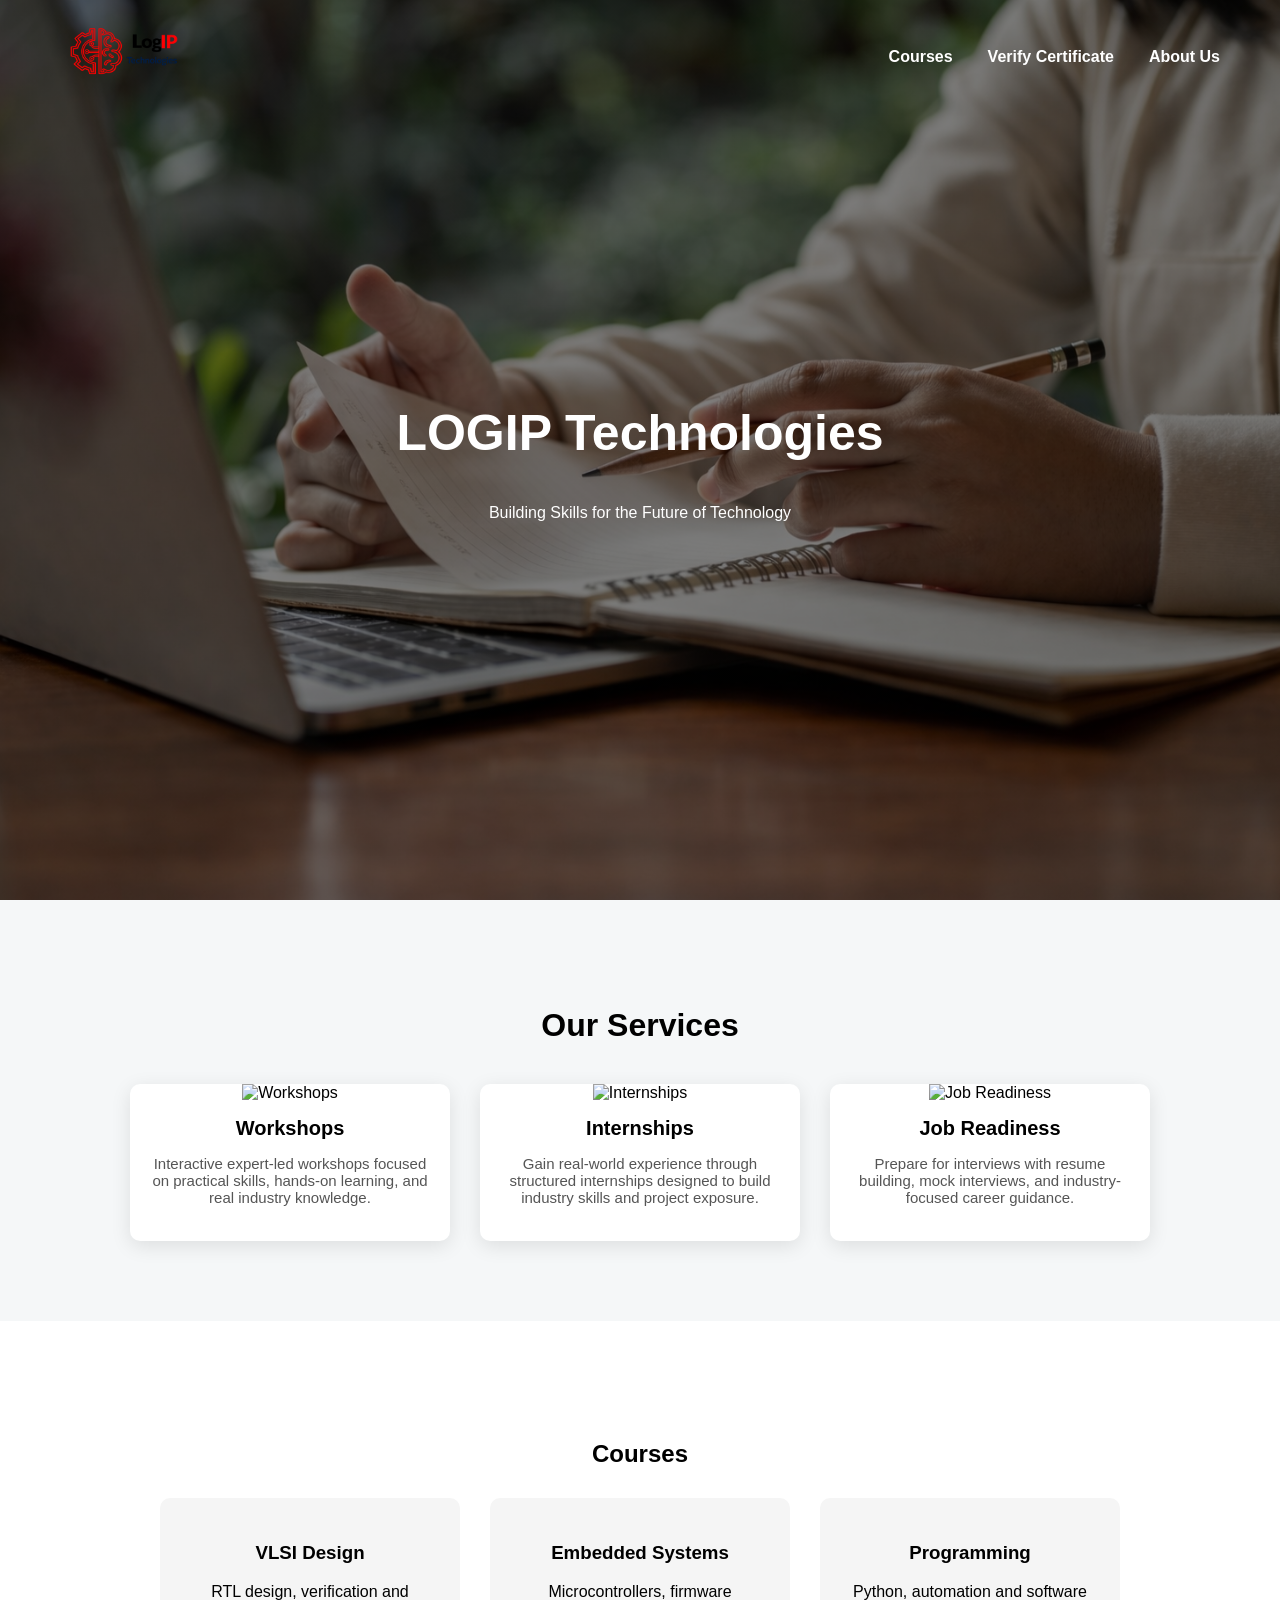
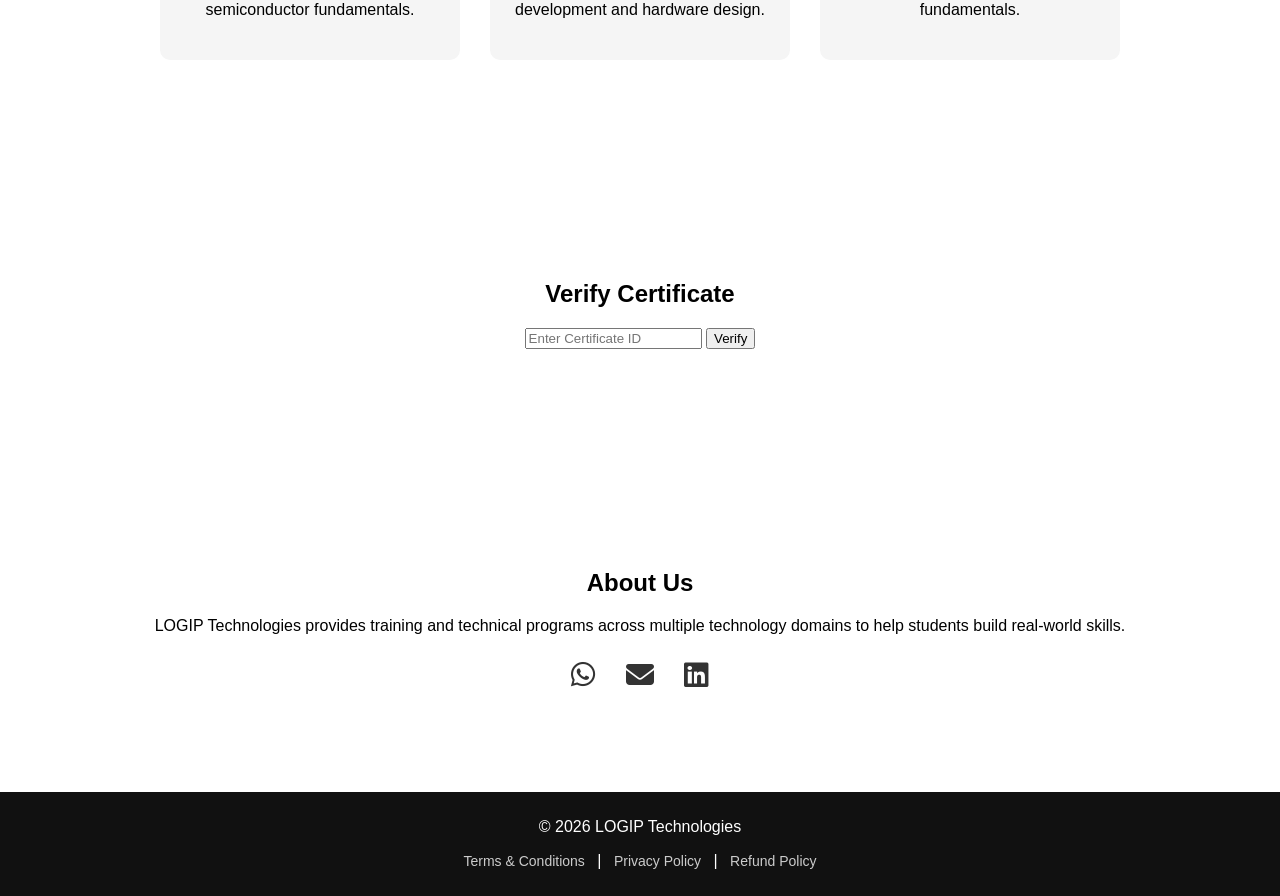
==== index.html @ 9fa83d8e "index.html" ====
<!DOCTYPE html>
<html>

<head>
<title>LOGIP Technologies</title>
<link rel="stylesheet" href="css/style.css">
<link rel="stylesheet" href="https://cdnjs.cloudflare.com/ajax/libs/font-awesome/6.5.0/css/all.min.css">
</head>

<body>

<nav>

<a href="index.html" class="logo">
<img src="logo1.png">
</a>

<div class="menu">
<a href="#courses">Courses</a>
<a href="#verify">Verify Certificate</a>
<a href="#about">About Us</a>
</div>

</nav>


<section class="hero">

<div class="hero-content">

<h1>LOGIP Technologies</h1>

<p>Building Skills for the Future of Technology</p>

</div>

</section>

<section class="services">

<h2>Our Services</h2>

<div class="services-container">

<div class="service-card">

<img src="workshop.jpg" alt="Workshops">

<h3>Workshops</h3>

<p>
Interactive expert-led workshops focused on practical skills,
hands-on learning, and real industry knowledge.
</p>

</div>


<div class="service-card">

<img src="internship.jpg" alt="Internships">

<h3>Internships</h3>

<p>
Gain real-world experience through structured internships
designed to build industry skills and project exposure.
</p>

</div>


<div class="service-card">

<img src="job-readiness.jpg" alt="Job Readiness">

<h3>Job Readiness</h3>

<p>
Prepare for interviews with resume building, mock interviews,
and industry-focused career guidance.
</p>

</div>

</div>

</section>

<section id="courses" class="section">
<h2>Courses</h2>

<div class="course-grid">

  <div class="course-card">
    <h3>VLSI Design</h3>
    <p>RTL design, verification and semiconductor fundamentals.</p>
  </div>

  <div class="course-card">
    <h3>Embedded Systems</h3>
    <p>Microcontrollers, firmware development and hardware design.</p>
  </div>

  <div class="course-card">
    <h3>Programming</h3>
    <p>Python, automation and software fundamentals.</p>
  </div>

</div>

</section>


<section id="verify" class="section">

<h2>Verify Certificate</h2>

<input type="text" placeholder="Enter Certificate ID">

<button>Verify</button>

</section>

<section id="about" class="section">

<h2>About Us</h2>

<p>
LOGIP Technologies provides training and technical programs across multiple
technology domains to help students build real-world skills.
</p>

  <div class="contact-links">

<a href="https://wa.me/919999999999" target="_blank">
<i class="fa-brands fa-whatsapp"></i>
</a>

<a href="mailto:logiptechnologies@gmail.com">
<i class="fa-solid fa-envelope"></i>
</a>

<a href="https://linkedin.com/company/logip-technologies" target="_blank">
<i class="fa-brands fa-linkedin"></i>
</a>

</div>
</section>

<footer>
<p>© 2026 LOGIP Technologies</p>
<p>
<a href="terms.html">Terms & Conditions</a> |
<a href="privacy.html">Privacy Policy</a> |
<a href="refund.html">Refund Policy</a>
</p>
</footer>


</body>
</html>
---- css/style.css ----
body{
margin:0;
font-family:Arial;
}

nav{
display:flex;
justify-content:space-between;
align-items:center;
padding:10px 60px;
background:transparent;
position:fixed;
top:0;
left:0;
width:100%;
box-sizing:border-box;
z-index:1000;
}

.logo img{
height:90px;
width:auto;
}

.menu{
display:flex;
align-items:center;
gap:35px;
}

.menu a{
text-decoration:none;
color:white;
font-weight:600;
font-size:16px;
display:inline-block;
transition:all 0.3s ease;
}

.menu a:hover{
transform:scale(1.2);
color:#ff4d4d;
}

.hero{
height:100vh;
background-image: linear-gradient(
rgba(0,0,0,0.5),
rgba(0,0,0,0.5)
),
url("../hero-banner.png");

background-size: cover;
background-position: center;
display:flex;
align-items:center;
justify-content:center;
text-align:center;
color:white;
}

.hero h1{
font-size:50px;
}

.buttons{
margin-top:20px;
}

.btn{
background:#ff4d4d;
color:white;
padding:12px 25px;
text-decoration:none;
margin:10px;
border-radius:6px;
}

.section{
padding:100px 40px;
text-align:center;
}

.course-grid{
display:flex;
justify-content:center;
gap:30px;
margin-top:30px;
}

.course-card{
background:#f5f5f5;
padding:25px;
width:250px;
border-radius:10px;
}

.contact-links{
margin-top:25px;
display:flex;
justify-content:center;
gap:30px;
}

.contact-links a{
font-size:28px;
color:#333;
transition:0.3s;
}

.contact-links a:hover{
transform:scale(1.3);
}

.contact-links a:nth-child(1):hover{
color:#25D366;
}

.contact-links a:nth-child(2):hover{
color:#ff4d4d;
}

.contact-links a:nth-child(3):hover{
color:#0077b5;
}

.services{
padding:80px 40px;
background:#f5f7f8;
text-align:center;
}

.services h2{
font-size:32px;
margin-bottom:40px;
}

.services-container{
display:flex;
justify-content:center;
gap:30px;
flex-wrap:wrap;
}

.service-card{
background:white;
width:320px;
border-radius:10px;
overflow:hidden;
box-shadow:0 5px 20px rgba(0,0,0,0.1);
transition:0.3s;
}

.service-card img{
width:100%;
height:200px;
object-fit:cover;
}

.service-card h3{
margin:15px 0 10px;
font-size:20px;
}

.service-card p{
padding:0 20px 20px;
color:#555;
font-size:15px;
}

.service-card:hover{
transform:translateY(-8px);
box-shadow:0 10px 30px rgba(0,0,0,0.15);
}

footer{
text-align:center;
padding:10px;
background:#111;
color:white;
}

footer a{
color:#ccc;
text-decoration:none;
margin:0 8px;
font-size:14px;
}

footer a:hover{
color:white;
}
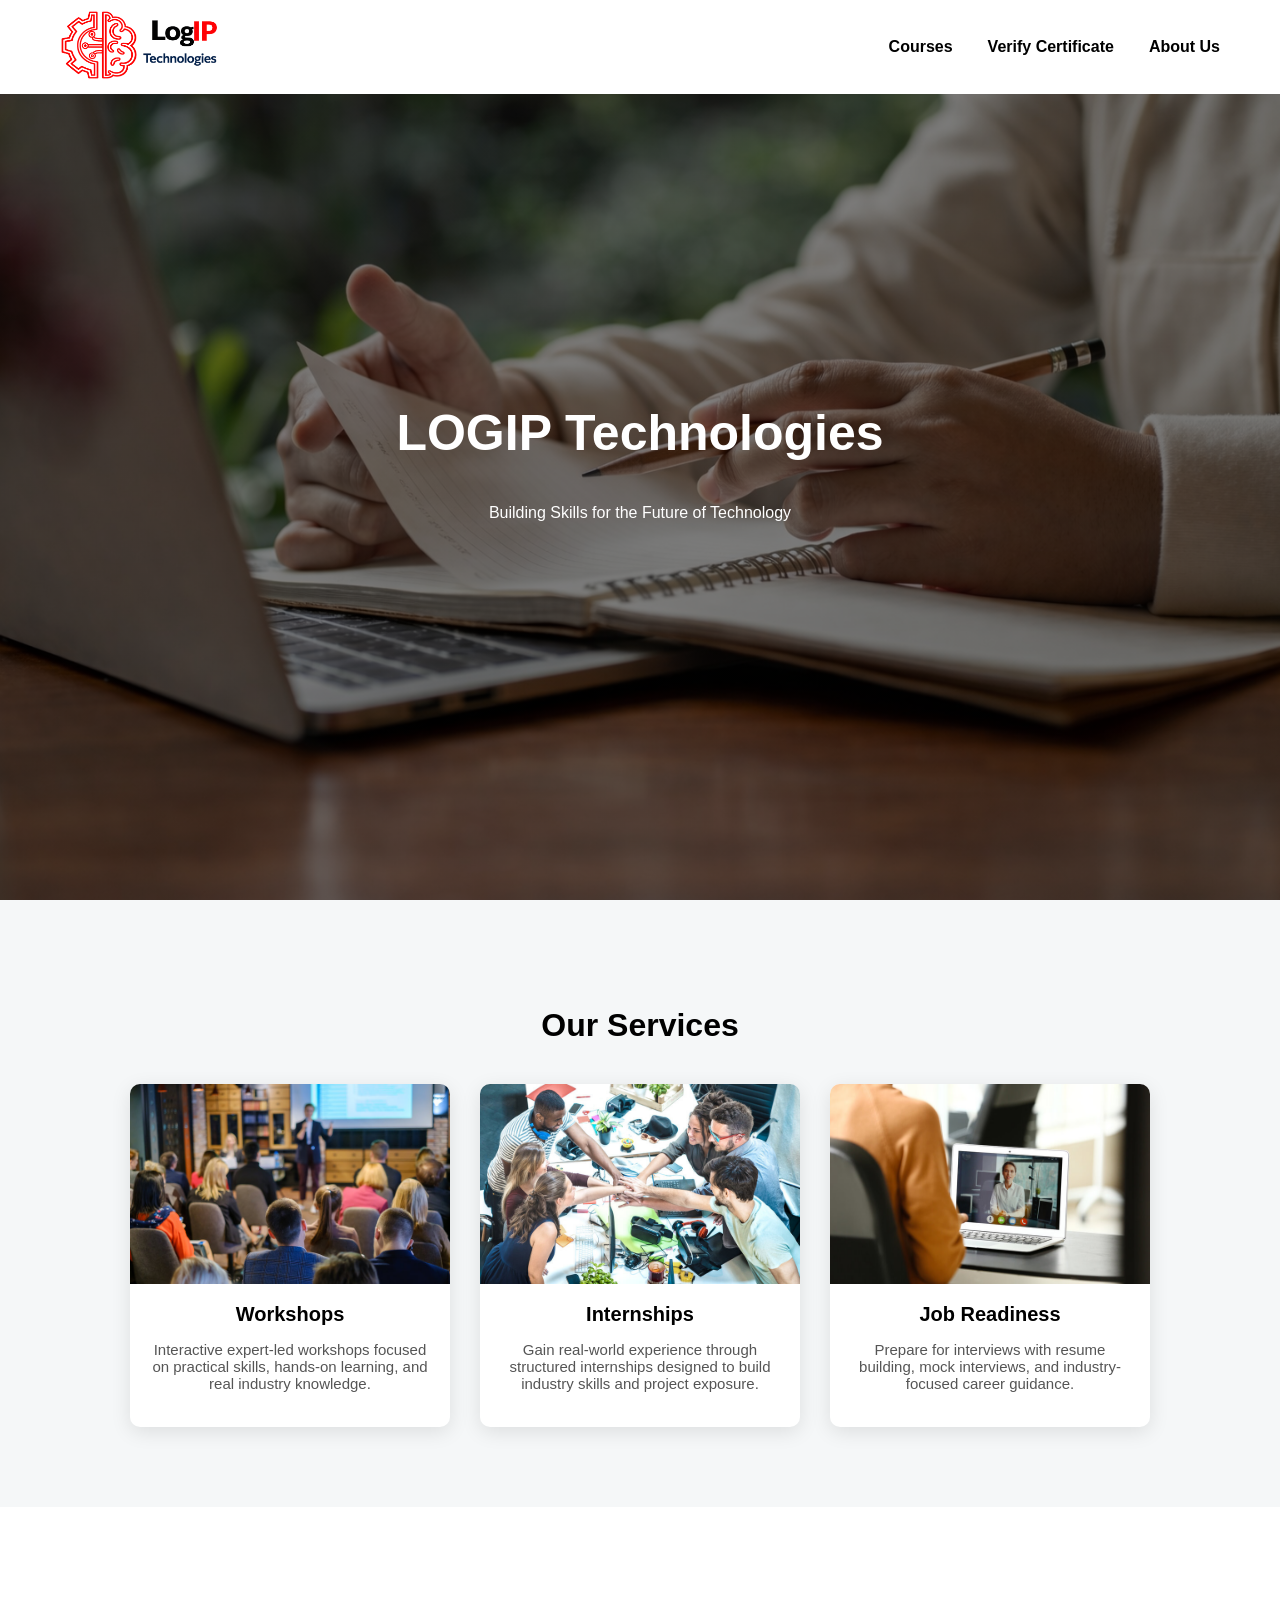
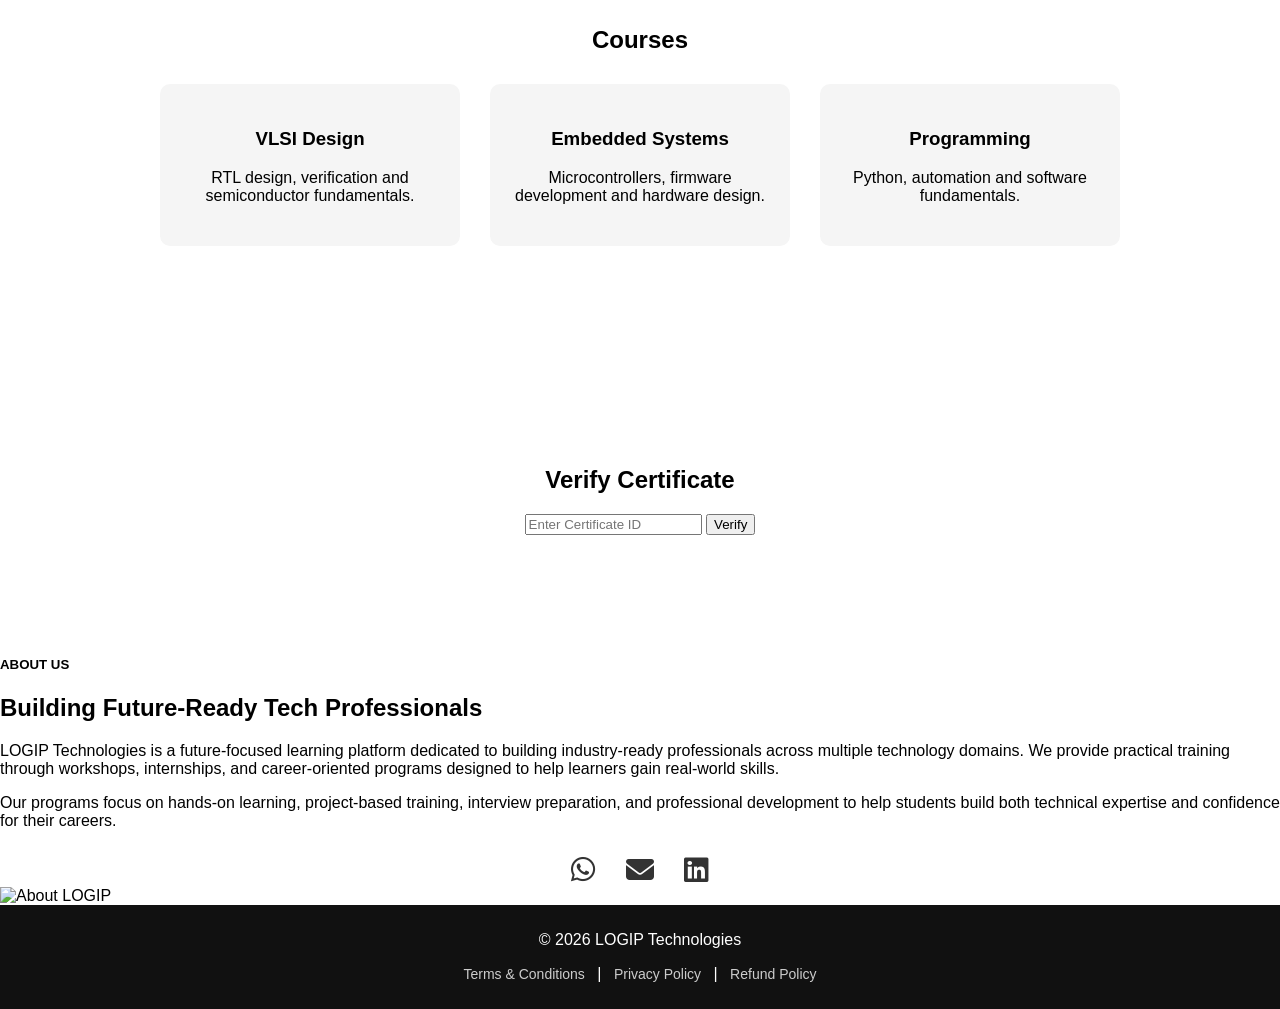
==== commit a5106b5d: "index.html" ====
--- a/index.html
+++ b/index.html
@@ -122,18 +122,32 @@
 
 </section>
 
-<section id="about" class="section">
+<section class="about">
 
-<h2>About Us</h2>
+<div class="about-container">
+
+<div class="about-text">
+
+<h5>ABOUT US</h5>
+
+<h2>Building Future-Ready Tech Professionals</h2>
 
 <p>
-LOGIP Technologies provides training and technical programs across multiple
-technology domains to help students build real-world skills.
+LOGIP Technologies is a future-focused learning platform dedicated to
+building industry-ready professionals across multiple technology domains.
+We provide practical training through workshops, internships, and
+career-oriented programs designed to help learners gain real-world skills.
 </p>
 
-  <div class="contact-links">
+<p>
+Our programs focus on hands-on learning, project-based training,
+interview preparation, and professional development to help students
+build both technical expertise and confidence for their careers.
+</p>
 
-<a href="https://wa.me/919999999999" target="_blank">
+<div class="contact-links">
+
+<a href="https://wa.me/91XXXXXXXXXX" target="_blank">
 <i class="fa-brands fa-whatsapp"></i>
 </a>
 
@@ -146,6 +160,18 @@
 </a>
 
 </div>
+
+</div>
+
+
+<div class="about-image">
+
+<img src="aboutus.jpg" alt="About LOGIP">
+
+</div>
+
+</div>
+
 </section>
 
 <footer>
--- a/css/style.css
+++ b/css/style.css
@@ -8,7 +8,7 @@
 justify-content:space-between;
 align-items:center;
 padding:10px 60px;
-background:transparent;
+background:white;
 position:fixed;
 top:0;
 left:0;
@@ -18,7 +18,7 @@
 }
 
 .logo img{
-height:90px;
+height:70px;
 width:auto;
 }
 
@@ -30,7 +30,7 @@
 
 .menu a{
 text-decoration:none;
-color:white;
+color:black;
 font-weight:600;
 font-size:16px;
 display:inline-block;
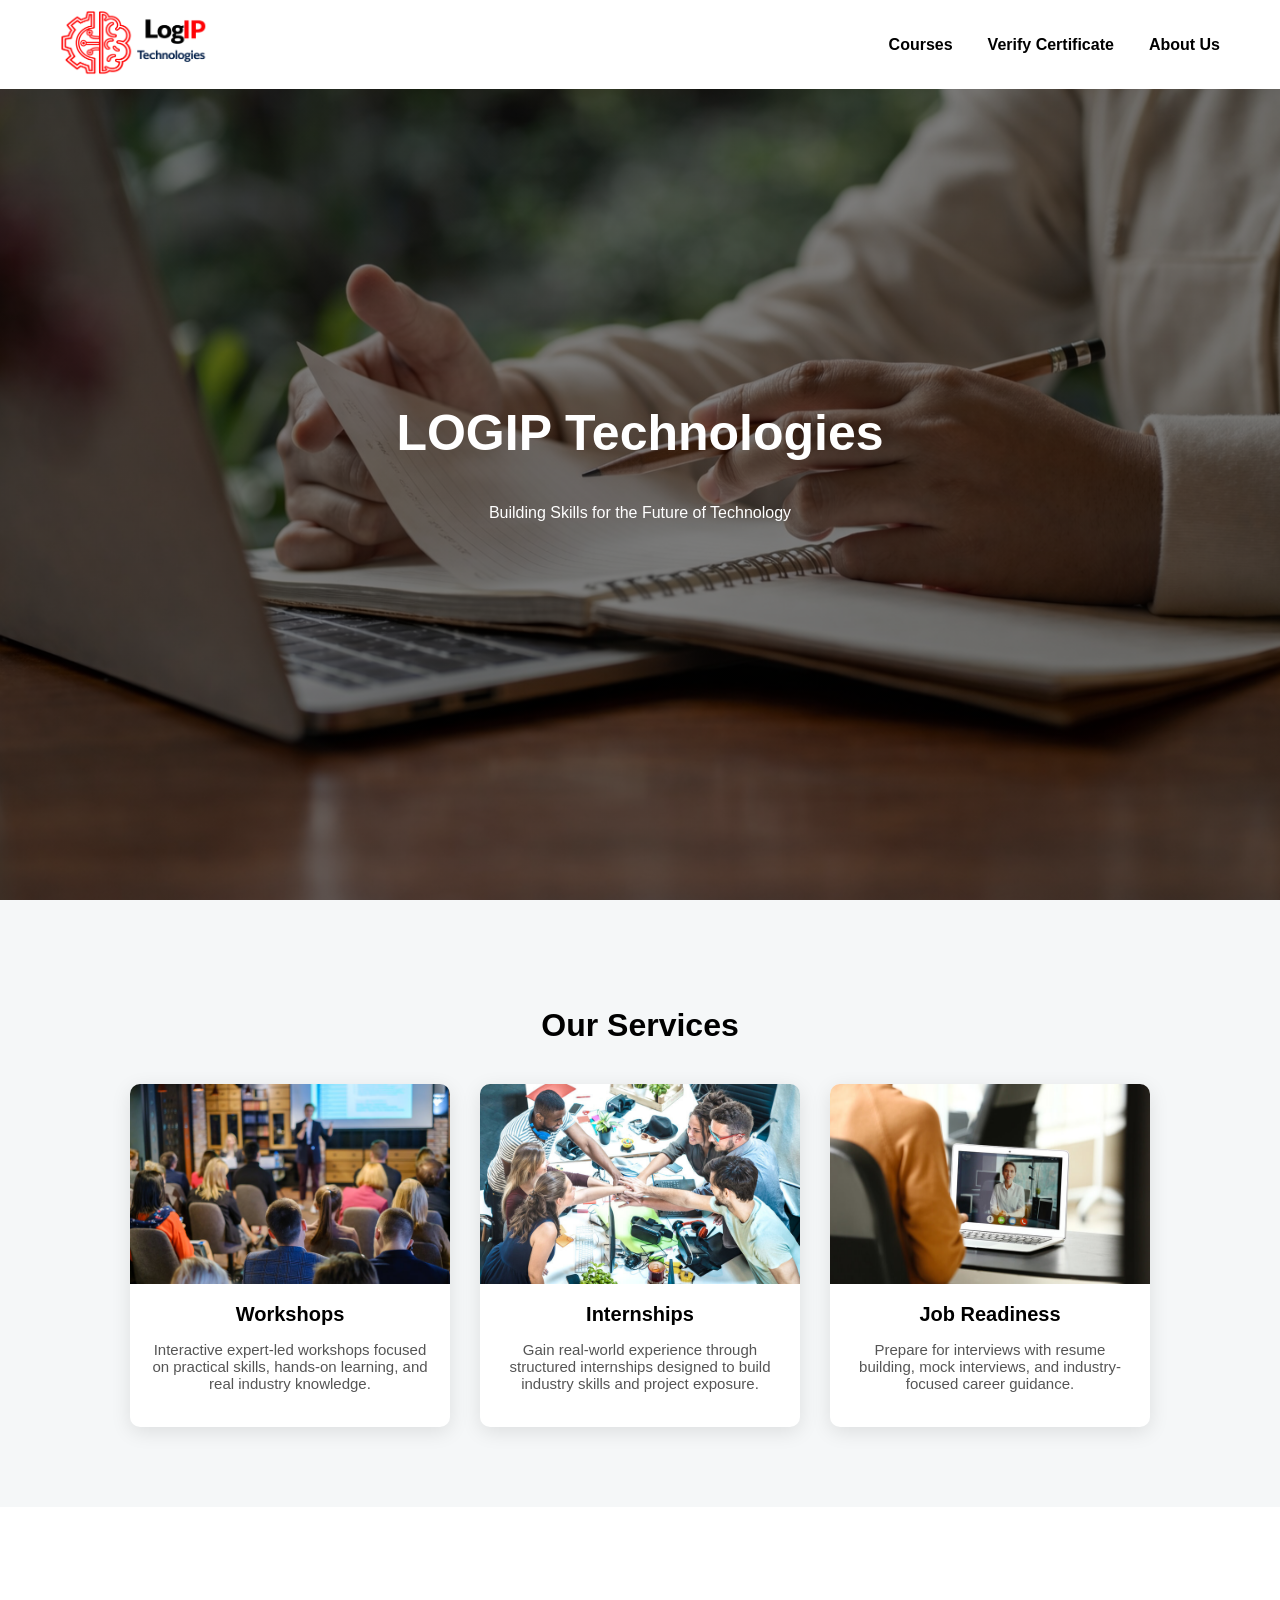
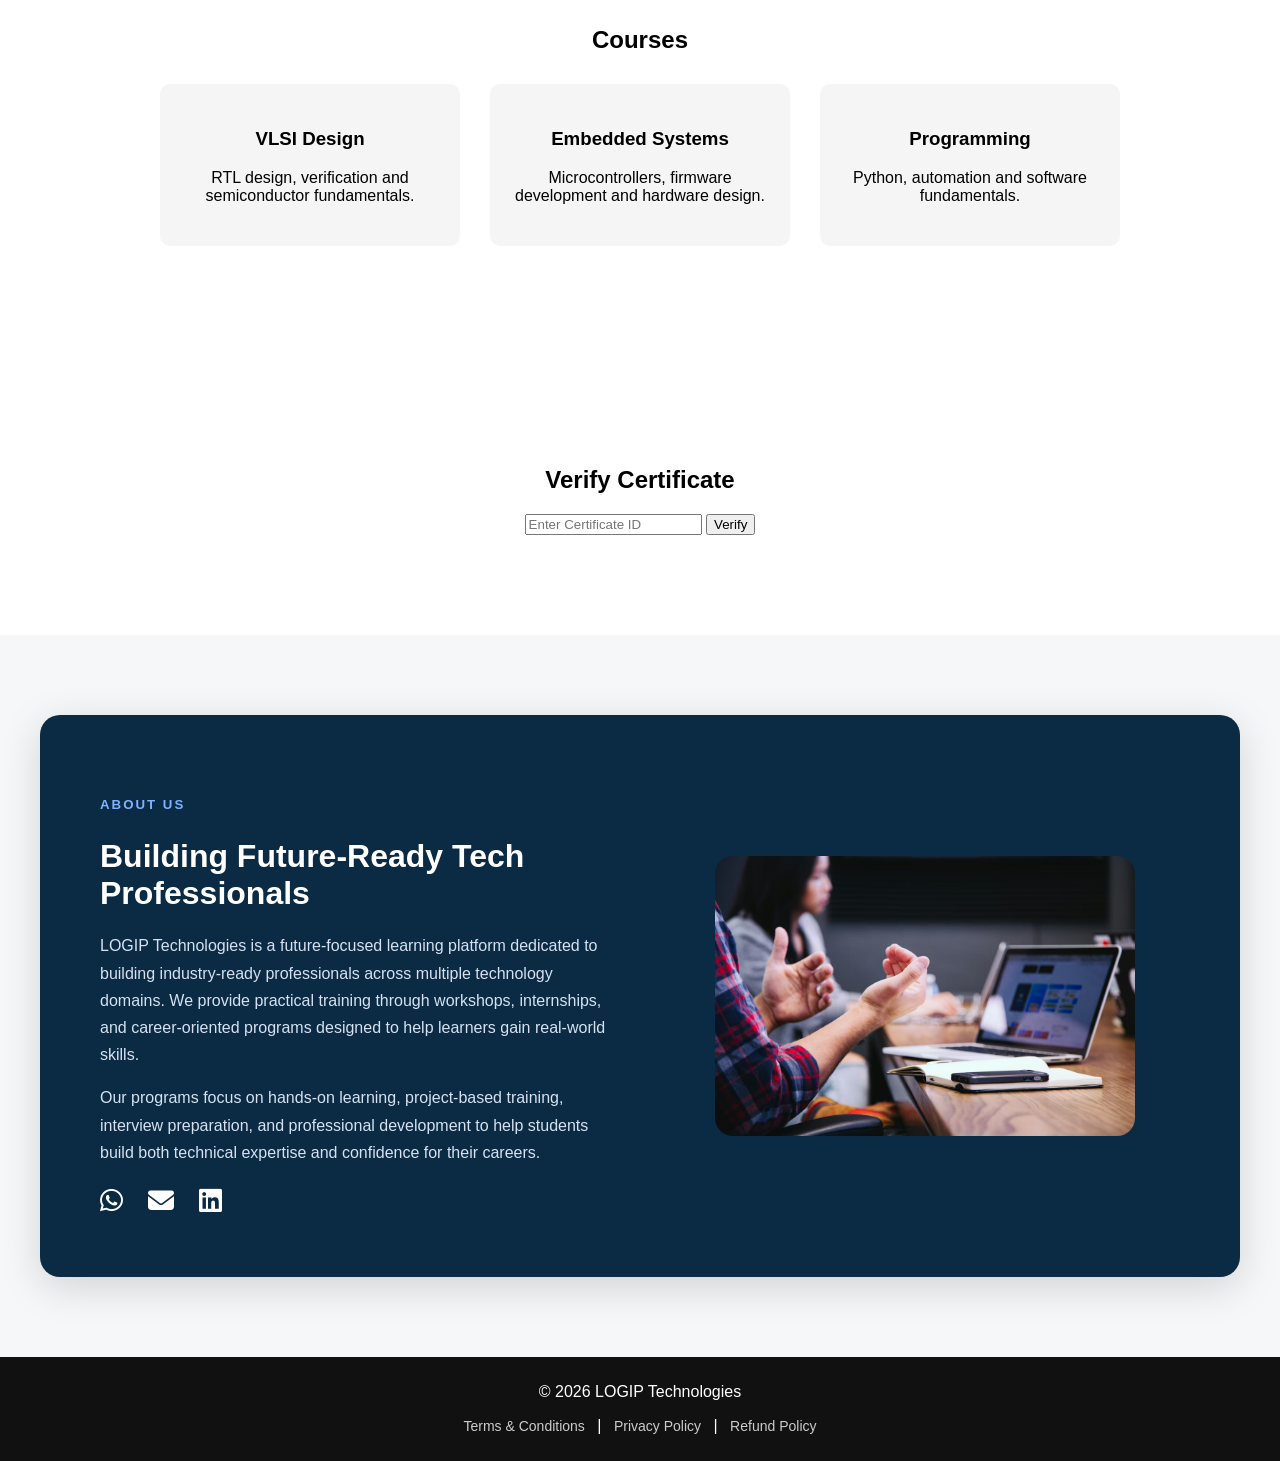
==== commit 7c94d693: "index.html" ====
--- a/index.html
+++ b/index.html
@@ -122,7 +122,7 @@
 
 </section>
 
-<section class="about">
+<section id="about" class="about">
 
 <div class="about-container">
 
--- a/css/style.css
+++ b/css/style.css
@@ -18,7 +18,7 @@
 }
 
 .logo img{
-height:70px;
+height:65px;
 width:auto;
 }
 
@@ -95,35 +95,6 @@
 border-radius:10px;
 }
 
-.contact-links{
-margin-top:25px;
-display:flex;
-justify-content:center;
-gap:30px;
-}
-
-.contact-links a{
-font-size:28px;
-color:#333;
-transition:0.3s;
-}
-
-.contact-links a:hover{
-transform:scale(1.3);
-}
-
-.contact-links a:nth-child(1):hover{
-color:#25D366;
-}
-
-.contact-links a:nth-child(2):hover{
-color:#ff4d4d;
-}
-
-.contact-links a:nth-child(3):hover{
-color:#0077b5;
-}
-
 .services{
 padding:80px 40px;
 background:#f5f7f8;
@@ -173,6 +144,92 @@
 box-shadow:0 10px 30px rgba(0,0,0,0.15);
 }
 
+.about{
+background:#f5f7f8;
+padding:80px 40px;
+display:flex;
+justify-content:center;
+}
+
+.about-container{
+background:#0b2a44;
+color:white;
+max-width:1100px;
+width:100%;
+padding:60px;
+border-radius:20px;
+
+display:flex;
+align-items:center;
+justify-content:space-between;
+gap:60px;
+flex-wrap:wrap;
+
+box-shadow:0 10px 40px rgba(0,0,0,0.15);
+}
+
+.about-text{
+flex:1;
+max-width:520px;
+}
+
+.about-text h5{
+letter-spacing:2px;
+color:#7fb3ff;
+margin-bottom:10px;
+}
+
+.about-text h2{
+font-size:32px;
+margin-bottom:20px;
+}
+
+.about-text p{
+color:#d6e2f0;
+line-height:1.7;
+margin-bottom:15px;
+}
+
+.about-image{
+flex:1;
+display:flex;
+justify-content:center;
+}
+
+.about-image img{
+width:100%;
+max-width:420px;
+border-radius:18px;
+}
+
+.contact-links{
+margin-top:20px;
+display:flex;
+gap:25px;
+}
+
+.contact-links a{
+font-size:26px;
+color:white;
+transition:0.3s;
+}
+
+.contact-links a:hover{
+transform:scale(1.2);
+}
+
+.contact-links a:nth-child(1):hover{
+color:#25D366;
+}
+
+.contact-links a:nth-child(2):hover{
+color:#ff4d4d;
+}
+
+.contact-links a:nth-child(3):hover{
+color:#0077b5;
+}
+
 footer{
 text-align:center;
 padding:10px;
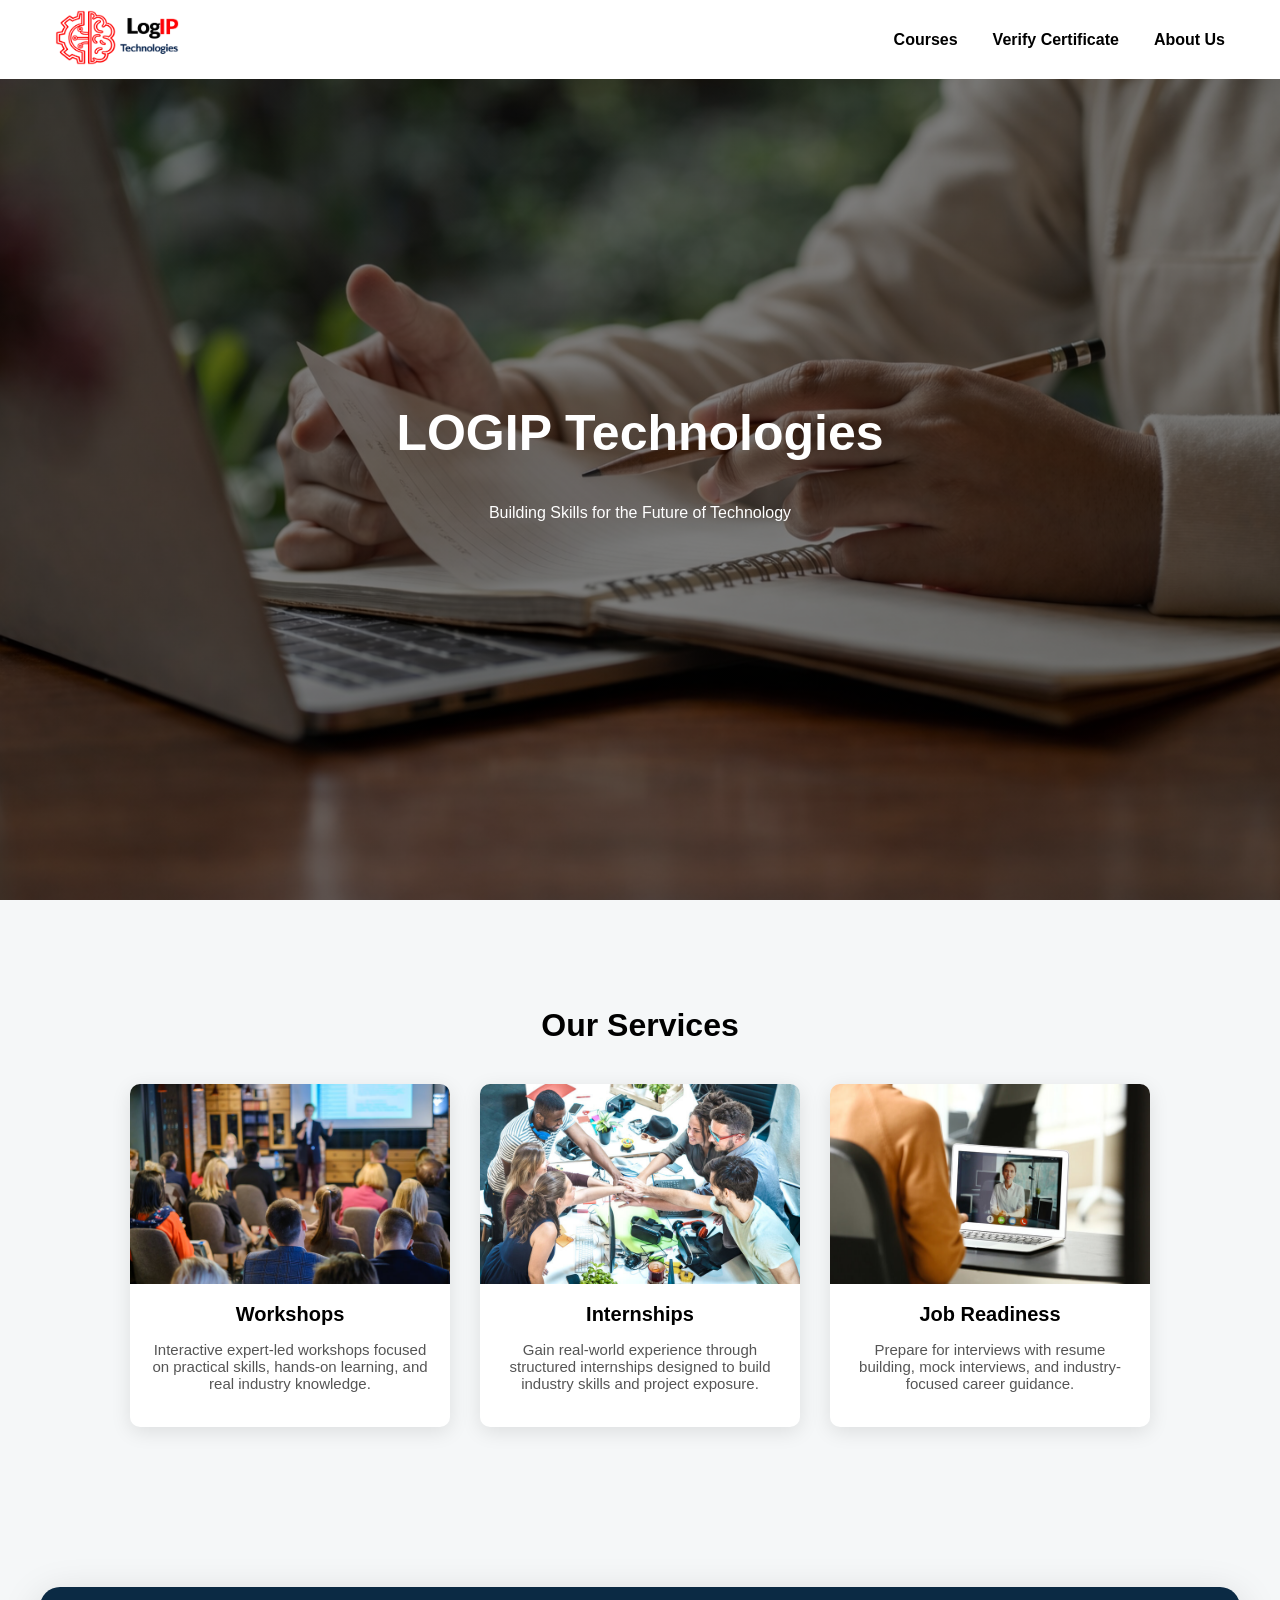
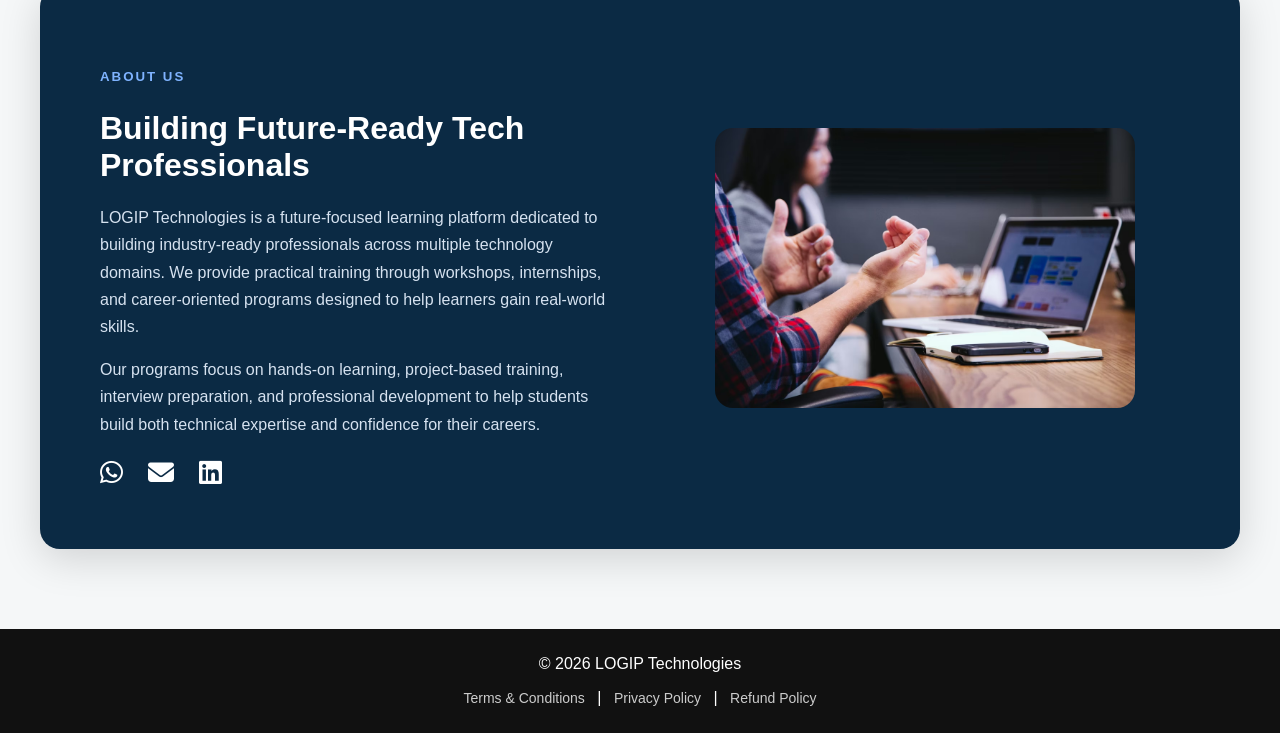
==== commit c0540205: "index.html" ====
--- a/index.html
+++ b/index.html
@@ -87,41 +87,6 @@
 
 </section>
 
-<section id="courses" class="section">
-<h2>Courses</h2>
-
-<div class="course-grid">
-
-  <div class="course-card">
-    <h3>VLSI Design</h3>
-    <p>RTL design, verification and semiconductor fundamentals.</p>
-  </div>
-
-  <div class="course-card">
-    <h3>Embedded Systems</h3>
-    <p>Microcontrollers, firmware development and hardware design.</p>
-  </div>
-
-  <div class="course-card">
-    <h3>Programming</h3>
-    <p>Python, automation and software fundamentals.</p>
-  </div>
-
-</div>
-
-</section>
-
-
-<section id="verify" class="section">
-
-<h2>Verify Certificate</h2>
-
-<input type="text" placeholder="Enter Certificate ID">
-
-<button>Verify</button>
-
-</section>
-
 <section id="about" class="about">
 
 <div class="about-container">
--- a/css/style.css
+++ b/css/style.css
@@ -7,7 +7,7 @@
 display:flex;
 justify-content:space-between;
 align-items:center;
-padding:10px 60px;
+padding:10px 55px;
 background:white;
 position:fixed;
 top:0;
@@ -18,7 +18,7 @@
 }
 
 .logo img{
-height:65px;
+height:55px;
 width:auto;
 }
 
